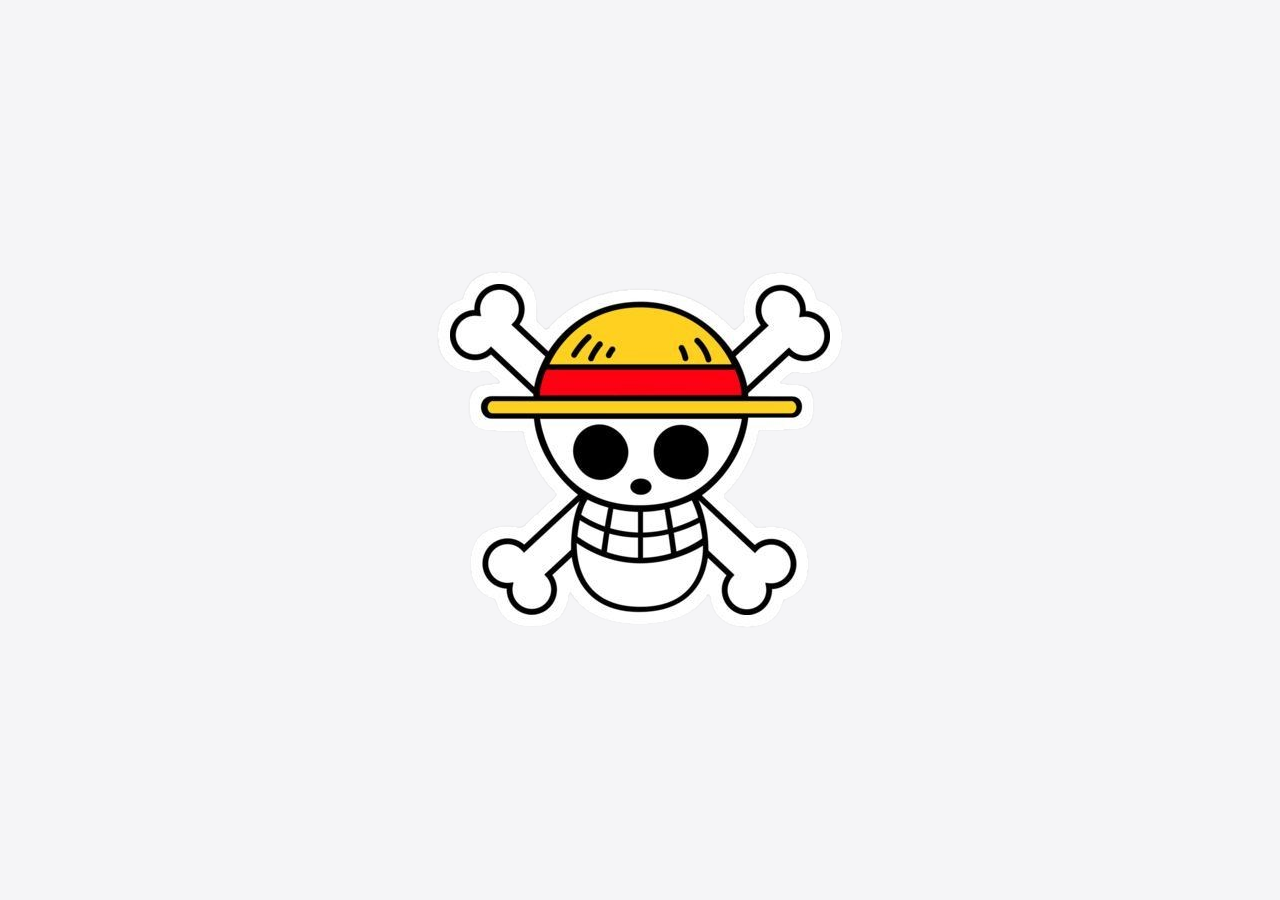
==== index.html @ 5449ee3d "first commit" ====
<!DOCTYPE html>
<html lang="en">
  <head>
    <meta charset="UTF-8" />
    <meta name="viewport" content="width=device-width, initial-scale=1.0" />
    <title>AR Portfolio | alvinreihans</title>
    <link rel="icon" href="./assets/img/logo.png" />
    <link rel="stylesheet" href="./assets/style.css" />
  </head>
  <body onload="splashOnLoad()">
    <div id="splashscreen">
      <img id="splashscreen-logo" src="./assets/img/logo.png" />
    </div>
    <header>
      <h2>One Piece AR</h2>
    </header>
    <main class="app-container">
      <a href="./about.html">About</a>
      <a href="./guide.html">Guide</a>
      <a href="./assets/marker/marker.pdf">Download marker</a>
      <a href="./cam.html">Start AR Camera</a>
    </main>
    <footer>
      <hr />
      <p>
        &copy; alvinreihans 2024. Also visit alvinreihans on
        <a href="http://alvinreihans.github.io/">github.</a>
      </p>
    </footer>
    <script>
      const splashScreen = document.getElementById('splashscreen');
      const splashscreenlogo = document.getElementById('splashscreen-logo');
      function splashOnLoad() {
        setTimeout(function () {
          splashscreenlogo.classList.add('show');
        }, 100);
        setTimeout(function () {
          splashScreen.classList.add('hidden');
        }, 2000);
        setTimeout(function () {
          splashScreen.remove();
        }, 2800);
      }
    </script>
  </body>
</html>
---- assets/style.css ----
@import url('https://fonts.googleapis.com/css2?family=Poppins:wght@400&display=swap');

/* Splashscreen */
#splashscreen {
  position: fixed;
  top: 0;
  left: 0;
  width: 100%;
  height: 100%;
  background-color: #f5f5f7;
  background-position: center;
  background-repeat: repeat;
  display: flex;
  justify-content: center;
  align-items: center;
  z-index: 999;
  opacity: 1;
}

#splashscreen-logo {
  opacity: 0;
  max-width: 80%;
  height: auto;
}

#splashscreen-logo.show {
  opacity: 1;
  transition: opacity 1s ease-in;
}

#splashscreen.hidden {
  opacity: 0;
  transition: opacity 1s ease-out;
}

/* General */
body {
  font-family: 'Poppins', sans-serif;
  font-weight: 400;
  font-style: normal;
  margin: 0;
  padding: 0;
  background-image: url(./img/bg-pc.jpg);
  color: #1d1d1f;
}

a {
  text-decoration: none;
  color: #1d1d1f;
}

header {
  background: rgba(38, 38, 38, 0.65);
  box-shadow: 0 8px 32px 0 rgba(185, 185, 185, 0.37);
  backdrop-filter: blur(1.5px);
  -webkit-backdrop-filter: blur(1.5px);
  padding: 20px;
  text-align: center;
  color: #f5f5f7;
}

h2 {
  margin: 0;
  font-size: 2em;
}

main {
  padding: 50px 0px;
  text-align: center;
  margin-bottom: 20px;
}

hr {
  border: none;
  border-top: 1px solid #d2d2d7;
  margin: 0px 0;
}

footer {
  background-color: #f5f5f7;
  position: fixed;
  bottom: 0;
  left: 0;
  width: 100%;
  text-align: center;
}
footer a {
  text-decoration: underline;
}

/* Page w/prev-btn */
.wprev-header {
  display: flex;
}

.wprev-header > h2 {
  margin: 0;
  font-size: 2em;
}

.back-btn {
  margin-right: 1vw;
  height: 2.3em;
}

/* Index page */
.app-container {
  display: flex;
  justify-content: center;
  margin-bottom: 20px;
}

.app-container a {
  display: block;
  background-color: #0071e3;
  color: #ffffff;
  padding: 15px 30px;
  border: none;
  border-radius: 980px;
  margin: 10px;
  font-size: 1.1em;
  cursor: pointer;
}

.app-container a:hover {
  background-color: #117ae3;
}

/* Guide page */
.card {
  background-color: #ffffff;
  border-radius: 18px;
  padding: 20px;
  margin: 20px auto;
  max-width: 500px;
  box-shadow: 0 2px 5px rgba(0, 0, 0, 0.1);
}

.card h2 {
  margin-bottom: 10px;
}

.card p {
  color: #5c5c5e;
}

.card a {
  text-decoration: underline;
}

/* Styles for screens smaller than 768px */
@media (max-width: 768px) {
  body {
    background-image: url(./img/bg.jpg);
  }
  .wprev-header > h2 {
    font-size: 1.5em;
  }
  p {
    font-size: 1em;
  }
  .app-container {
    flex-direction: column;
  }
  .back-btn {
    height: 2em;
  }
}
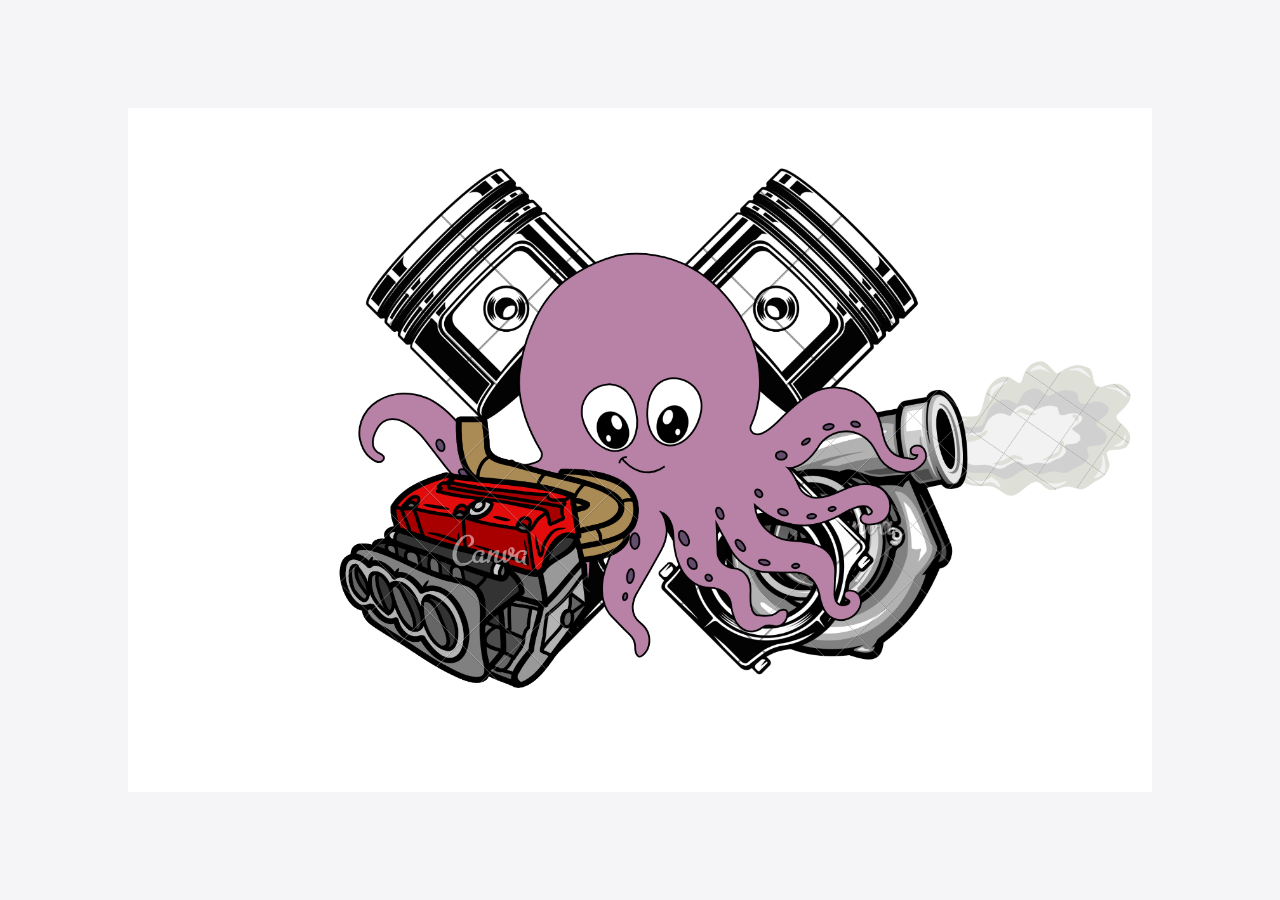
==== commit a45e6236: "merubah splash & index" ====
--- a/index.html
+++ b/index.html
@@ -3,7 +3,7 @@
   <head>
     <meta charset="UTF-8" />
     <meta name="viewport" content="width=device-width, initial-scale=1.0" />
-    <title>AR Portfolio | alvinreihans</title>
+    <title>AR Portfolio | panduwijaya</title>
     <link rel="icon" href="./assets/img/logo.png" />
     <link rel="stylesheet" href="./assets/style.css" />
   </head>
@@ -12,7 +12,7 @@
       <img id="splashscreen-logo" src="./assets/img/logo.png" />
     </div>
     <header>
-      <h2>One Piece AR</h2>
+      <h2>Octopus "Gurita Darat"</h2>
     </header>
     <main class="app-container">
       <a href="./about.html">About</a>
@@ -20,13 +20,6 @@
       <a href="./assets/marker/marker.pdf">Download marker</a>
       <a href="./cam.html">Start AR Camera</a>
     </main>
-    <footer>
-      <hr />
-      <p>
-        &copy; alvinreihans 2024. Also visit alvinreihans on
-        <a href="http://alvinreihans.github.io/">github.</a>
-      </p>
-    </footer>
     <script>
       const splashScreen = document.getElementById('splashscreen');
       const splashscreenlogo = document.getElementById('splashscreen-logo');
--- a/assets/style.css
+++ b/assets/style.css
@@ -40,7 +40,7 @@
   font-style: normal;
   margin: 0;
   padding: 0;
-  background-image: url(./img/bg-pc.jpg);
+  background-image: url(./img/bg-main.png);
   color: #1d1d1f;
 }
 
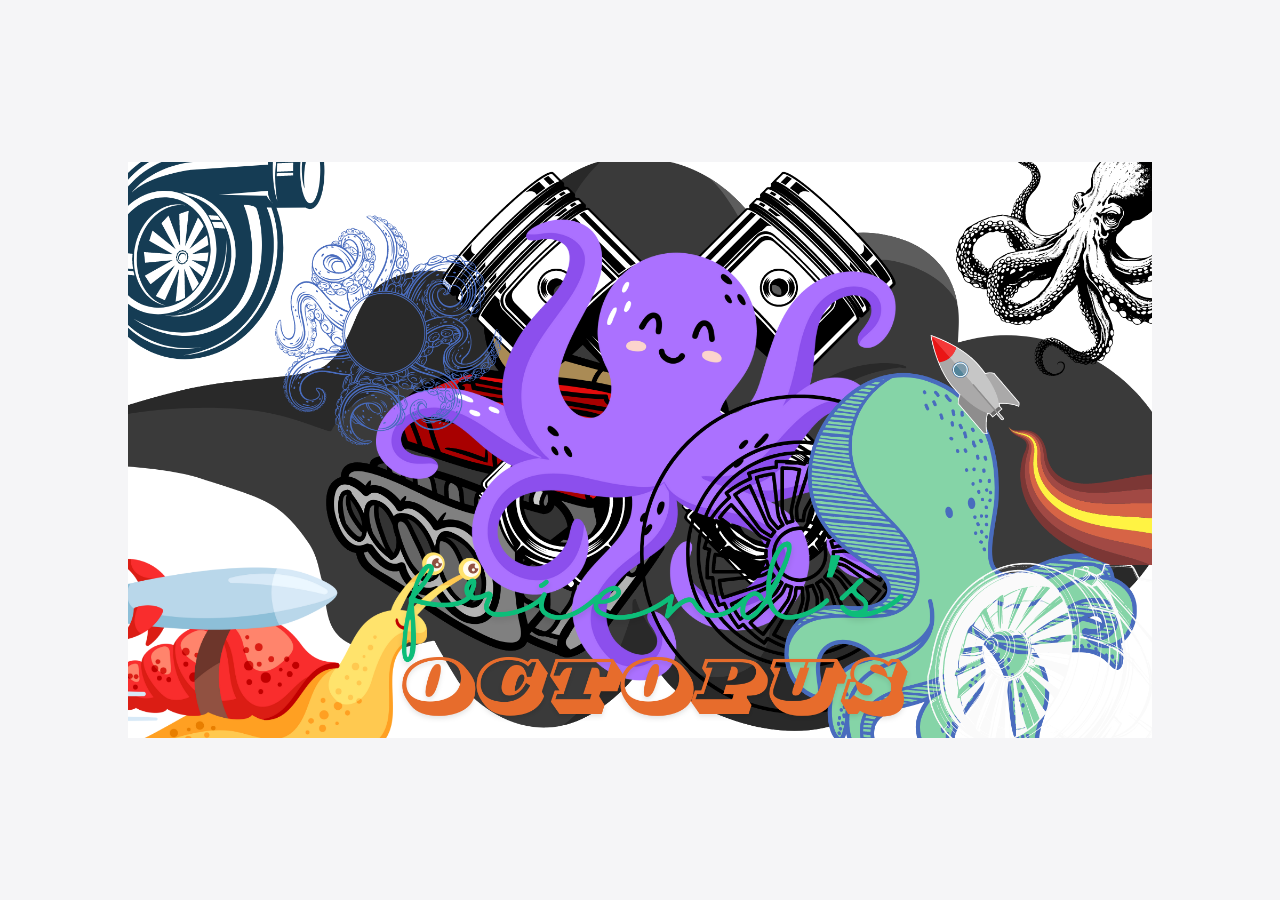
==== commit 8e585fe1: "add video tutorial" ====
--- a/index.html
+++ b/index.html
@@ -17,6 +17,7 @@
     <main class="app-container">
       <a href="./about.html">About</a>
       <a href="./guide.html">Guide</a>
+      <a href="./guide.html">QR code</a>
       <a href="./assets/marker/marker.pdf">Download marker</a>
       <a href="./cam.html">Start AR Camera</a>
     </main>
